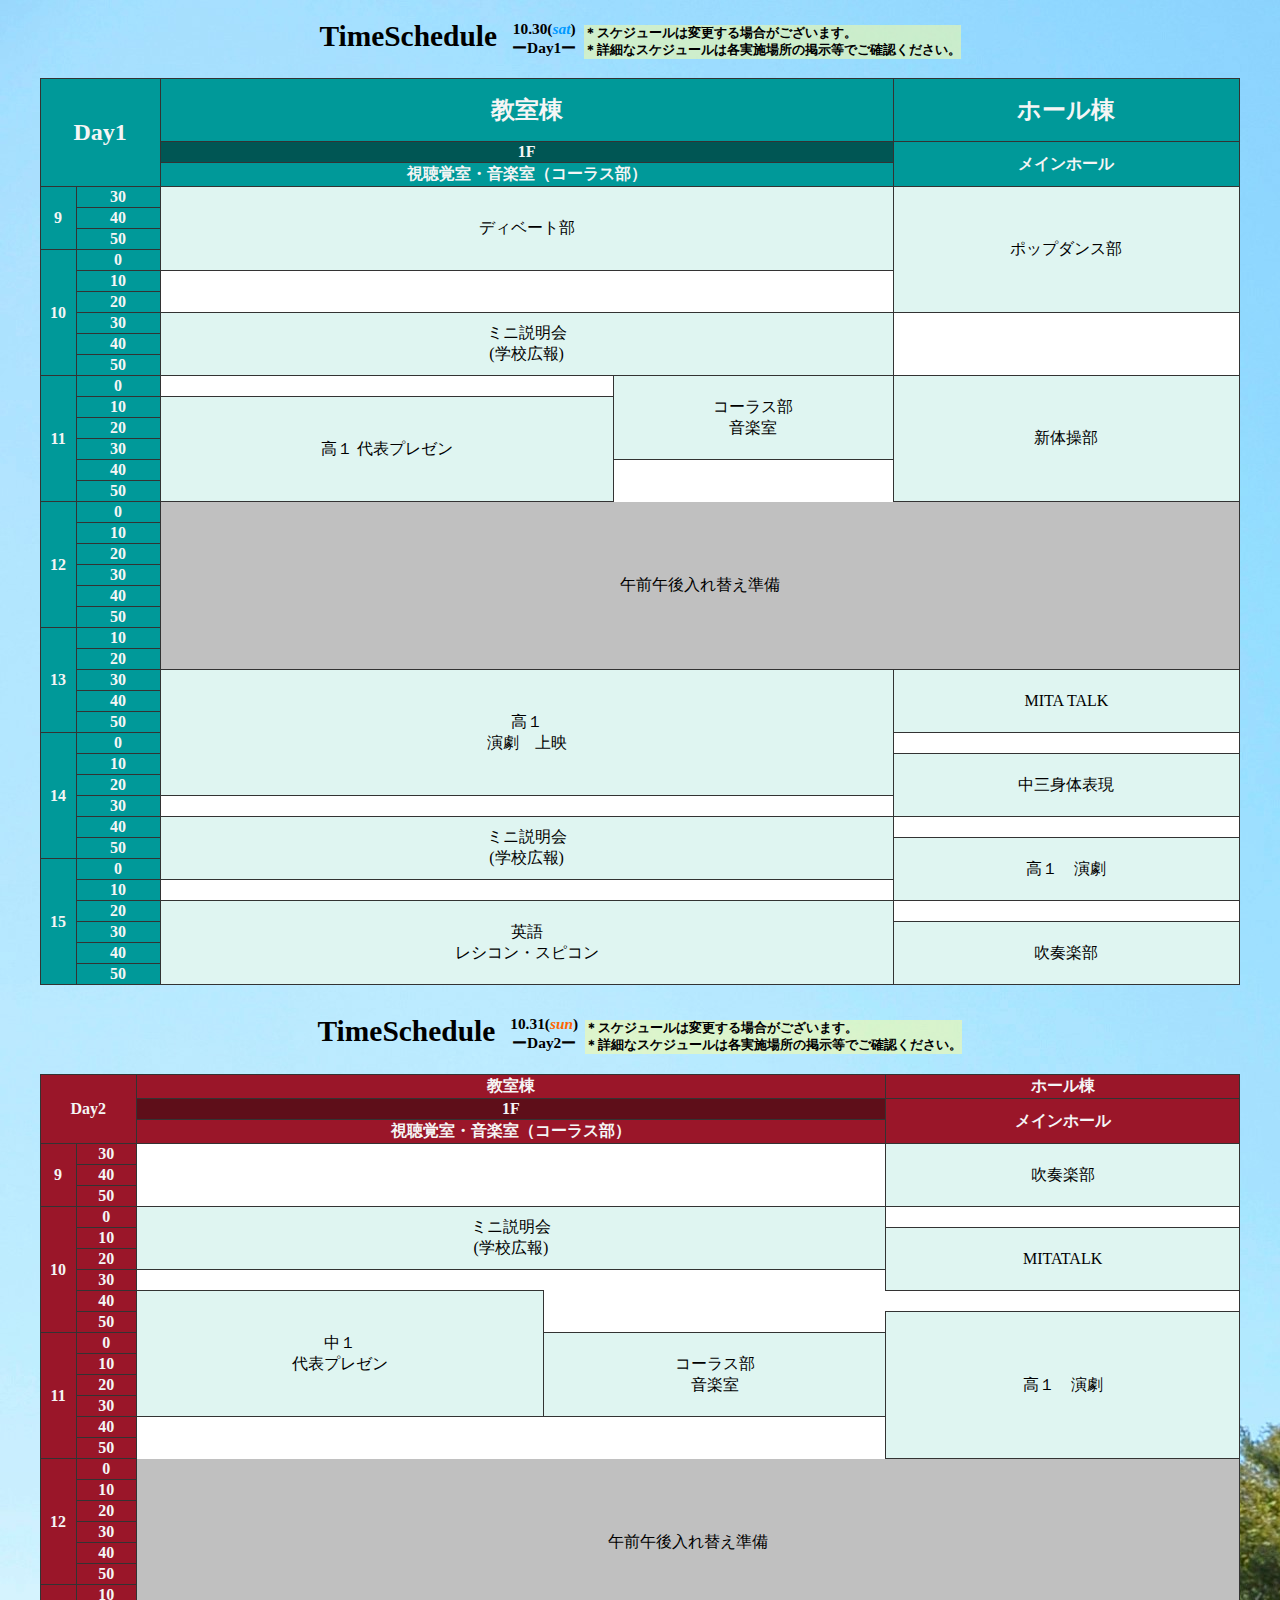
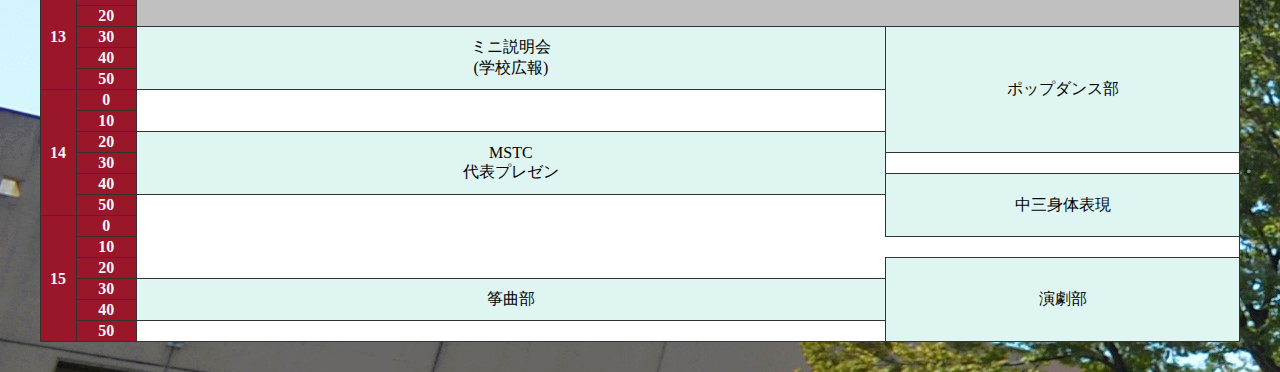
==== time_schedule.html @ 829f3b88 "fix html" ====
<!DOCTYPE html>
<html lang="ja">
<head>
    <meta charset="UTF-8">
    <link rel="shortcut icon" href="icon/mita_favicon.ico">
    <link rel="stylesheet" href="css/time_schedule.css">
    <meta name="viewport" content="width=device-width" initial-scale="1">
    <title>MIF2021_timetable</title>
</head>
<body>
    <h1>
        TimeSchedule<span>10.30(<em class="sat">sat</em>)<br>ーDay1ー</span><!-- <span class="schedule">タイムスケジュール<br>＜１日目＞</span> -->
        <label class="detail">
            <div>＊スケジュールは変更する場合がございます。</div>
            <div>＊詳細なスケジュールは各実施場所の掲示等でご確認ください。</div>
        </label>
    </h1>
    <div  class="table-cell">
    <table id="day1">
        <tr class="place">
            <th class="time" rowspan="3" colspan="2">Day1</th><th colspan="2">教室棟</th><th>ホール棟</th>
        </tr>
        <tr>
            <th class="floor" colspan="2">1F</th><th rowspan="2">メインホール</th>
        </tr>
        <tr>
		<th colspan="2">視聴覚室・音楽室（コーラス部）</th>
	</tr>
        <tr>
            <th class="hour" rowspan="3">9</th><th>30</th><td class="offer" rowspan="4" colspan="2">ディベート部</td><td class="offer" rowspan="6">ポップダンス部</td>
        </tr>
        <tr>
            <th>40</th>
        </tr>
        <tr>
            <th>50</th>
        </tr>
        <tr>
            <th rowspan="6">10</th><th>0</th>
        </tr>
        <tr>
            <th>10</th>
        </tr>
        <tr>
            <th>20</th>
        </tr>
        <tr>
            <th>30</th><td class="explanation" rowspan="3" colspan="2">ミニ説明会<br>(学校広報)</td>
        </tr>
        <tr>
            <th>40</th>
        </tr>
        <tr>
            <th>50</th>
        </tr>
        <tr>
            <th rowspan="6">11</th><th>0</th><td></td><td class="offer" rowspan="4">コーラス部<br>音楽室</td><td class="offer" rowspan="6">新体操部</td>
        </tr>
        <tr>
            <th>10</th><td class="offer" rowspan="5">高１ 代表プレゼン</td>
        </tr>
        <tr>
            <th>20</th>
        </tr>
        <tr>
            <th>30</th>
        </tr>
        <tr>
            <th>40</th>
        </tr>
        <tr>
            <th>50</th>
        </tr>
        <tr>
            <th rowspan="6">12</th><th>0</th><td class="setting" rowspan="9" colspan="3">午前午後入れ替え準備</td>
        </tr>
        <tr>
            <th>10</th>
        </tr>
        <tr>
            <th>20</th>
        </tr>
        <tr>
            <th>30</th>
        </tr>
        <tr>
            <th>40</th>
        </tr>
        <tr>
            <th>50</th>
        </tr>
        <tr>
            <th rowspan="6">13</th>
        </tr>
        <tr>
            <th>10</th>
        </tr>
        <tr>
            <th>20</th>
        </tr>
        <tr>
            <th>30</th><td class="offer" rowspan="6" colspan="2">高１<br>演劇　上映</td><td class="offer" rowspan="3">MITA TALK</td>
        </tr>
        <tr>
            <th>40</th>
        </tr>
        <tr>
            <th>50</th>
        </tr>
        <tr>
            <th rowspan="6">14</th><th>0</th>
        </tr>
        <tr>
            <th>10</th><td class="offer" rowspan="3">中三身体表現</td>
        </tr>
        <tr>
            <th>20</th>
        </tr>
        <tr>
            <th>30</th>
        </tr>
        <tr>
            <th>40</th><td class="explanation" rowspan="3" colspan="2">ミニ説明会<br>(学校広報)</td>
        </tr>
        <tr>
            <th>50</th><td class="offer" rowspan="3">高１　演劇</td>
        </tr>
        <tr>
            <th rowspan="6">15</th><th>0</th>
        </tr>
        <tr>
            <th>10</th>
        </tr>
        <tr>
            <th>20</th><td class="offer" rowspan="4" colspan="2">英語<br>レシコン・スピコン</td>
        </tr>
        <tr>
            <th>30</th><td class="offer" rowspan="3">吹奏楽部</td>
        </tr>
        <tr>
            <th>40</th>
        </tr>
        <tr>
            <th>50</th>
        </tr>
    </table>
    </div>
    <h1>
        TimeSchedule<span>10.31(<em class="sun">sun</em>)<br>ーDay2ー</span><!-- <span class="schedule">タイムスケジュール<br>＜２日目＞</span> -->
    <label class="detail">
        <div>＊スケジュールは変更する場合がございます。</div>
        <div>＊詳細なスケジュールは各実施場所の掲示等でご確認ください。</div>
    </label>
    </h1>
    <div  class="table-cell">
    <table id="day2">
        <tr>
            <th rowspan="3" colspan="2">Day2</th><th colspan="2">教室棟</th><th>ホール棟</th>
        </tr>
        <tr>
            <th class="floor" colspan="2">1F</th><th rowspan="2">メインホール</th>
        </tr>
        <tr>
            <th colspan="2">視聴覚室・音楽室（コーラス部）</th>
        </tr>
        <tr>
            <th class="hour" rowspan="3">9</th><th>30</th><td colspan="2"><td class="offer" rowspan="3">吹奏楽部</td>
        </tr>
        <tr>
            <th>40</th>
        </tr>
        <tr>
            <th>50</th>
        </tr>
        <tr>
            <th rowspan="6">10</th><th>0</th><td class="explanation" rowspan="3" colspan="2">ミニ説明会<br>(学校広報)</td>
        </tr>
        <tr>
            <th>10</th><td class="offer" rowspan="3">MITATALK</td>
        </tr>
        <tr>
            <th>20</th>
        </tr>
        <tr>
            <th>30</th>
        </tr>
        <tr>
            <th>40</th><td class="offer" rowspan="6">中１<br>代表プレゼン</td>
        </tr>
        <tr>
            <th>50</th><td></td><td class="offer" rowspan="7">高１　演劇</td>
        </tr>
        <tr>
            <th rowspan="6">11</th><th>0</th><td class="offer" rowspan="4">コーラス部<br>音楽室</td>
        </tr>
        <tr>
            <th>10</th>
        </tr>
        <tr>
            <th>20</th>
        </tr>
        <tr>
            <th>30</th>
        </tr>
        <tr>
            <th>40</th>
        </tr>
        <tr>
            <th>50</th>
        </tr>
        <tr>
            <th rowspan="6">12</th><th>0</th><td class="setting" rowspan="9" colspan="3">午前午後入れ替え準備</td>
        </tr>
        <tr>
            <th>10</th>
        </tr>
        <tr>
            <th>20</th>
        </tr>
        <tr>
            <th>30</th>
        </tr>
        <tr>
            <th>40</th>
        </tr>
        <tr>
            <th>50</th>
        </tr>
        <tr>
            <th rowspan="6">13</th>
        </tr>
        <tr>
            <th>10</th>
        </tr>
        <tr>
            <th>20</th>
        </tr>
        <tr>
            <th>30</th><td class="explanation" rowspan="3" colspan="2">ミニ説明会<br>(学校広報)</td><td class="offer" rowspan="6">ポップダンス部</td>
        </tr>
        <tr>
            <th>40</th>
        </tr>
        <tr>
            <th>50</th>
        </tr>
        <tr>
            <th rowspan="6">14</th><th>0</th>
        </tr>
        <tr>
            <th>10</th>
        </tr>
        <tr>
            <th>20</th><td class="offer" rowspan="3" colspan="2">MSTC<br>代表プレゼン</td>
        </tr>
        <tr>
            <th>30</th>
        </tr>
        <tr>
            <th>40</th><td class="offer" rowspan="3" colspan="2">中三身体表現</td>
        </tr>
        <tr>
            <th>50</th>
        </tr>
        <tr>
            <th rowspan="6">15</th><th>0</th>
        </tr>
        <tr>
            <th>10</th><td></td>
        </tr>
        <tr>
            <th>20</th><td colspan="2"></td><td class="offer" rowspan="4">演劇部</td>
        </tr>
        <tr>
            <th>30</th><td class="offer" rowspan="2" colspan="2">筝曲部</td>
        </tr>
        <tr>
            <th>40</th>
        </tr>
        <tr>
            <th>50</th>
        </tr>
    </table>
    </div>
</body>
</html>
---- css/time_schedule.css ----
body {
    background-image: url(../img/Screenshot.png);
    text-align: center;
}
h1 {
    font-size: 2.3vw;
    font-weight: 800;
}
.hour {
    width: 3%;
}
.day span {
    line-height: 1;
}
h1 label {
    font-size: 1vw;
    font-weight: 600;
    display: inline-block;
    text-align: left;
    vertical-align: bottom;
}
.setting {
    text-align: center;
}
span {
    font-size: 1.2vw;
    font-weight: 600;
    margin-left: 15px;
    display:inline-block;
    vertical-align: middle;
    text-align: center;
}
table,th {
    border: 1px inset #333;
}
table {
    border-collapse: collapse;
    min-width: 600px;
    width: 95%;
    margin-left: 2.5%;
    margin-right: 2.5%;
    margin-bottom: 30px;
    text-align: center;
    background-color: #fff;
}
#day1 th {
    background: #009999;
    color: whitesmoke;
}
#day1 .floor {
    background: #005654;
}
#day2 th {
    background: #9a1629;
    color: whitesmoke;
}
#day2 .floor {
    background: #5e0e19;
}
.offer,.explanation {
    border: 1px inset #333;
}
.offer {
    background: #dff5f1;
}
.explanation {
    background:#dff5f1;
}
.setting {
    background: silver;
}

.place {
    font-size: 1.5rem;
}
.place th {
    height: 60px;
}
.time {
    width: 10%;
}
.detail {
    background-color: rgba(255, 255, 153, 0.5);
}
.sat {
    color: #0099ff;
}
.sun {
    color: #ff6600;
}

@media screen and (max-width: 1200px) {
    h1 {
        font-size: 30px;
    }
    span  {
        font-size: 18px;
    }
    h1 label {
        font-size: 10px;
    }
}
@media screen and (max-width: 900px) {
    h1 label {
        display: block;
        width: 300px;
        margin: auto;
        margin-top: 20px;
    }
}
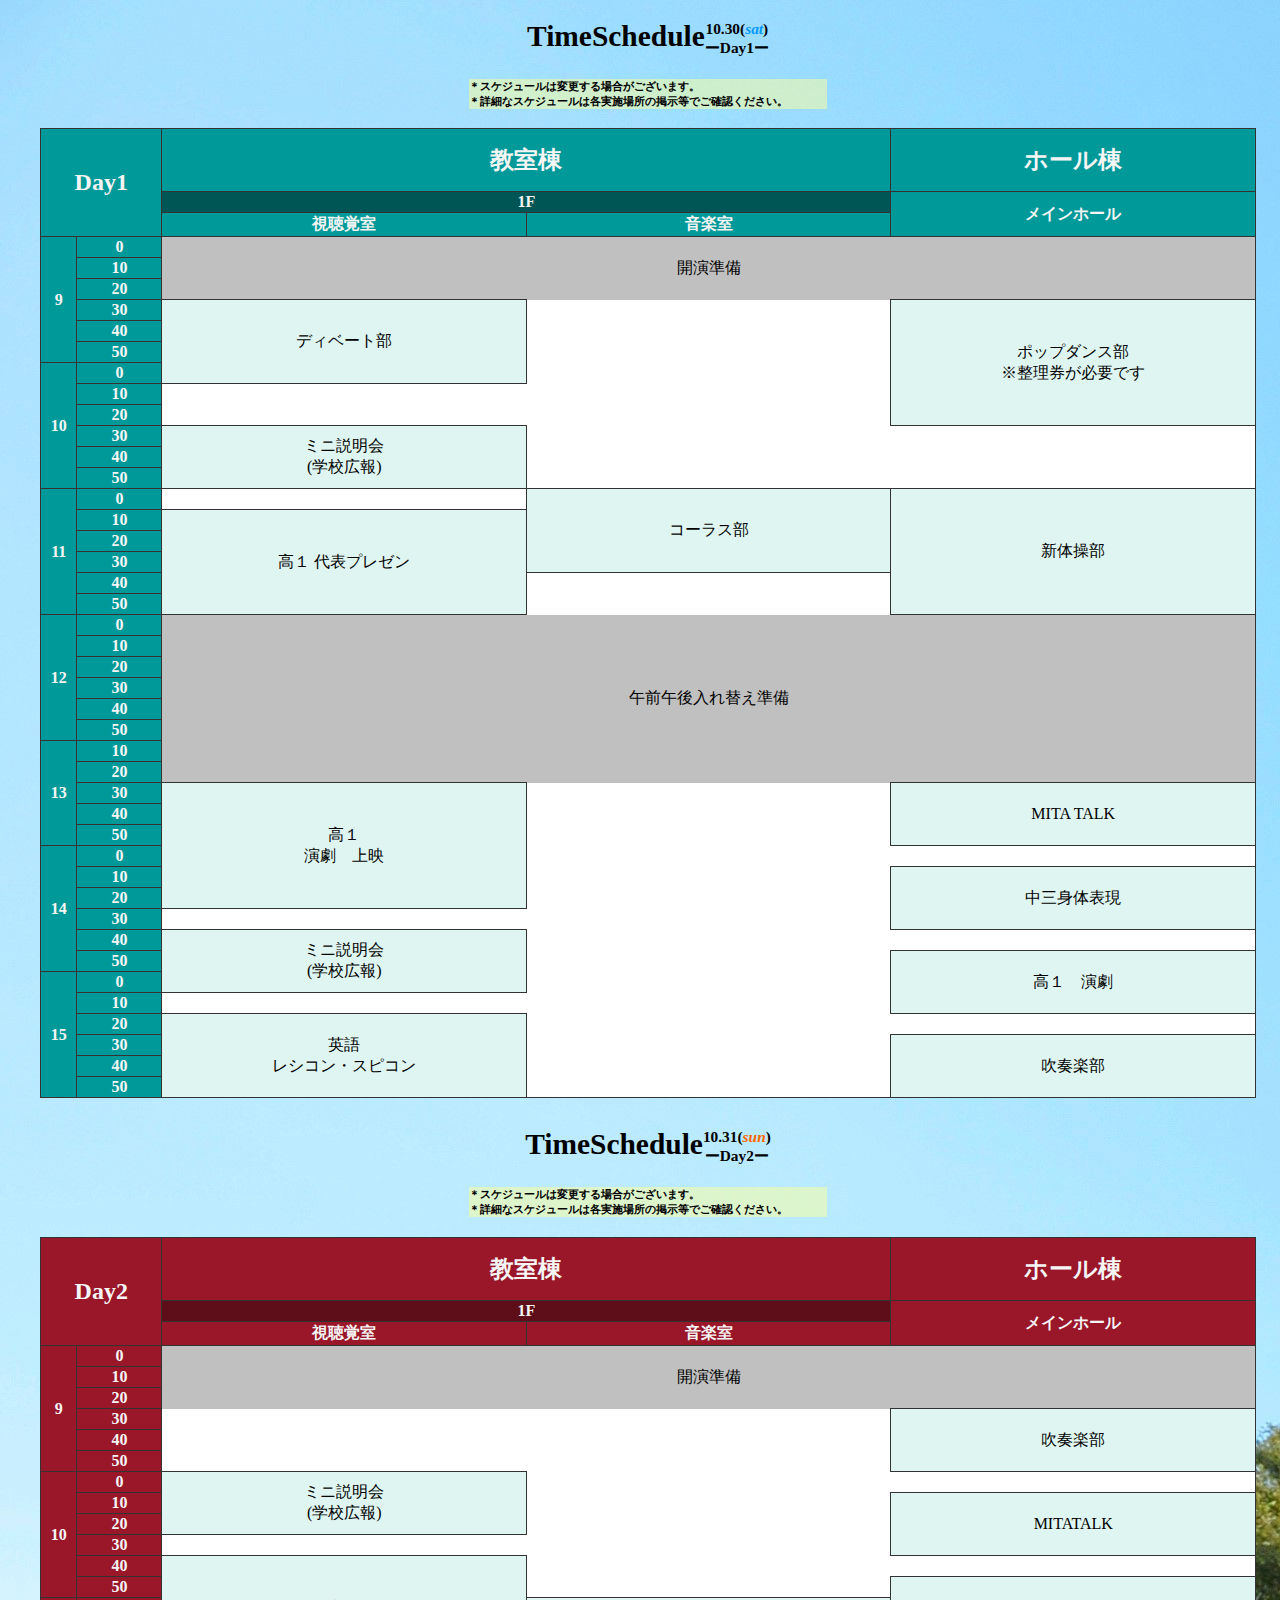
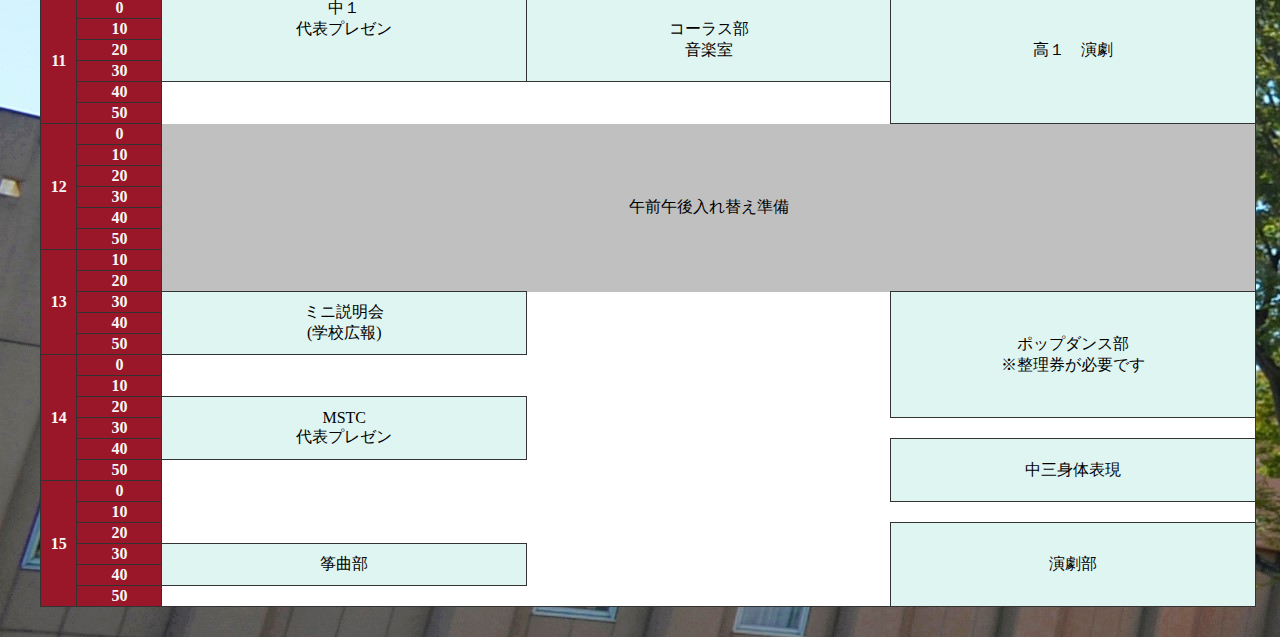
==== commit c36bc1c4: "big update" ====
--- a/time_schedule.html
+++ b/time_schedule.html
@@ -21,13 +21,22 @@
             <th class="time" rowspan="3" colspan="2">Day1</th><th colspan="2">教室棟</th><th>ホール棟</th>
         </tr>
         <tr>
-            <th class="floor" colspan="2">1F</th><th rowspan="2">メインホール</th>
-        </tr>
-        <tr>
-		<th colspan="2">視聴覚室・音楽室（コーラス部）</th>
-	</tr>
-        <tr>
-            <th class="hour" rowspan="3">9</th><th>30</th><td class="offer" rowspan="4" colspan="2">ディベート部</td><td class="offer" rowspan="6">ポップダンス部</td>
+            <th class="floor" colspan="2">1F</th><th class="main" rowspan="2">メインホール</th>
+        </tr>
+        <tr>
+	    	<th class="audiovisual">視聴覚室</th><th class="music">音楽室</th>
+	    </tr>
+        <tr>
+            <th class="hour" rowspan="6">9</th><th>0</th><td class="setting" rowspan="3" colspan="3">開演準備</td>
+        </tr>
+        <tr>
+            <th>10</th>
+        </tr>
+        <tr>
+            <th>20</th>
+        </tr>
+        <tr>
+            <th>30</th><td class="offer" rowspan="4">ディベート部</td><td class="none"></td><td class="offer" rowspan="6">ポップダンス部<br>※整理券が必要です</td>
         </tr>
         <tr>
             <th>40</th>
@@ -45,16 +54,16 @@
             <th>20</th>
         </tr>
         <tr>
-            <th>30</th><td class="explanation" rowspan="3" colspan="2">ミニ説明会<br>(学校広報)</td>
-        </tr>
-        <tr>
-            <th>40</th>
-        </tr>
-        <tr>
-            <th>50</th>
-        </tr>
-        <tr>
-            <th rowspan="6">11</th><th>0</th><td></td><td class="offer" rowspan="4">コーラス部<br>音楽室</td><td class="offer" rowspan="6">新体操部</td>
+            <th>30</th><td class="explanation" rowspan="3">ミニ説明会<br>(学校広報)</td>
+        </tr>
+        <tr>
+            <th>40</th>
+        </tr>
+        <tr>
+            <th>50</th>
+        </tr>
+        <tr>
+            <th rowspan="6">11</th><th>0</th><td></td><td class="offer" rowspan="4">コーラス部</td><td class="offer" rowspan="6">新体操部</td>
         </tr>
         <tr>
             <th>10</th><td class="offer" rowspan="5">高１ 代表プレゼン</td>
@@ -99,7 +108,7 @@
             <th>20</th>
         </tr>
         <tr>
-            <th>30</th><td class="offer" rowspan="6" colspan="2">高１<br>演劇　上映</td><td class="offer" rowspan="3">MITA TALK</td>
+            <th>30</th><td class="offer" rowspan="6">高１<br>演劇　上映</td><td class="none"></td><td class="offer" rowspan="3">MITA TALK</td>
         </tr>
         <tr>
             <th>40</th>
@@ -111,19 +120,19 @@
             <th rowspan="6">14</th><th>0</th>
         </tr>
         <tr>
-            <th>10</th><td class="offer" rowspan="3">中三身体表現</td>
-        </tr>
-        <tr>
-            <th>20</th>
-        </tr>
-        <tr>
-            <th>30</th>
-        </tr>
-        <tr>
-            <th>40</th><td class="explanation" rowspan="3" colspan="2">ミニ説明会<br>(学校広報)</td>
-        </tr>
-        <tr>
-            <th>50</th><td class="offer" rowspan="3">高１　演劇</td>
+            <th>10</th><td class="none"></td><td class="offer" rowspan="3">中三身体表現</td>
+        </tr>
+        <tr>
+            <th>20</th>
+        </tr>
+        <tr>
+            <th>30</th>
+        </tr>
+        <tr>
+            <th>40</th><td class="explanation" rowspan="3">ミニ説明会<br>(学校広報)</td>
+        </tr>
+        <tr>
+            <th>50</th><td class="none"></td><td class="offer" rowspan="3">高１　演劇</td>
         </tr>
         <tr>
             <th rowspan="6">15</th><th>0</th>
@@ -132,10 +141,10 @@
             <th>10</th>
         </tr>
         <tr>
-            <th>20</th><td class="offer" rowspan="4" colspan="2">英語<br>レシコン・スピコン</td>
-        </tr>
-        <tr>
-            <th>30</th><td class="offer" rowspan="3">吹奏楽部</td>
+            <th>20</th><td class="offer" rowspan="4">英語<br>レシコン・スピコン</td>
+        </tr>
+        <tr>
+            <th>30</th><td class="none"></td><td class="offer" rowspan="3">吹奏楽部</td>
         </tr>
         <tr>
             <th>40</th>
@@ -154,29 +163,38 @@
     </h1>
     <div  class="table-cell">
     <table id="day2">
-        <tr>
-            <th rowspan="3" colspan="2">Day2</th><th colspan="2">教室棟</th><th>ホール棟</th>
-        </tr>
-        <tr>
-            <th class="floor" colspan="2">1F</th><th rowspan="2">メインホール</th>
-        </tr>
-        <tr>
-            <th colspan="2">視聴覚室・音楽室（コーラス部）</th>
-        </tr>
-        <tr>
-            <th class="hour" rowspan="3">9</th><th>30</th><td colspan="2"><td class="offer" rowspan="3">吹奏楽部</td>
-        </tr>
-        <tr>
-            <th>40</th>
-        </tr>
-        <tr>
-            <th>50</th>
-        </tr>
-        <tr>
-            <th rowspan="6">10</th><th>0</th><td class="explanation" rowspan="3" colspan="2">ミニ説明会<br>(学校広報)</td>
-        </tr>
-        <tr>
-            <th>10</th><td class="offer" rowspan="3">MITATALK</td>
+        <tr class="place">
+            <th class="time" rowspan="3" colspan="2">Day2</th><th colspan="2">教室棟</th><th>ホール棟</th>
+        </tr>
+        <tr>
+            <th class="floor" colspan="2">1F</th><th class="main" rowspan="2">メインホール</th>
+        </tr>
+        <tr>
+	    	<th class="audiovisual">視聴覚室</th><th class="music">音楽室</th>
+	    </tr>
+        <tr>
+            <th class="hour" rowspan="6">9</th><th>0</th><td class="setting" rowspan="3" colspan="3">開演準備</td>
+        </tr>
+        <tr>
+            <th>10</th>
+        </tr>
+        <tr>
+            <th>20</th>
+        </tr>
+        <tr>
+            <th>30</th><td colspan="2"><td class="offer" rowspan="3">吹奏楽部</td>
+        </tr>
+        <tr>
+            <th>40</th>
+        </tr>
+        <tr>
+            <th>50</th>
+        </tr>
+        <tr>
+            <th rowspan="6">10</th><th>0</th><td class="explanation" rowspan="3">ミニ説明会<br>(学校広報)</td>
+        </tr>
+        <tr>
+            <th>10</th><td class="none"></td><td class="offer" rowspan="3">MITATALK</td>
         </tr>
         <tr>
             <th>20</th>
@@ -236,7 +254,7 @@
             <th>20</th>
         </tr>
         <tr>
-            <th>30</th><td class="explanation" rowspan="3" colspan="2">ミニ説明会<br>(学校広報)</td><td class="offer" rowspan="6">ポップダンス部</td>
+            <th>30</th><td class="explanation" rowspan="3">ミニ説明会<br>(学校広報)</td><td class="none"></td><td class="offer" rowspan="6">ポップダンス部<br>※整理券が必要です</td>
         </tr>
         <tr>
             <th>40</th>
@@ -251,13 +269,13 @@
             <th>10</th>
         </tr>
         <tr>
-            <th>20</th><td class="offer" rowspan="3" colspan="2">MSTC<br>代表プレゼン</td>
-        </tr>
-        <tr>
-            <th>30</th>
-        </tr>
-        <tr>
-            <th>40</th><td class="offer" rowspan="3" colspan="2">中三身体表現</td>
+            <th>20</th><td class="offer" rowspan="3">MSTC<br>代表プレゼン</td>
+        </tr>
+        <tr>
+            <th>30</th>
+        </tr>
+        <tr>
+            <th>40</th><td class="none"></td><td class="offer" rowspan="3" colspan="2">中三身体表現</td>
         </tr>
         <tr>
             <th>50</th>
@@ -269,10 +287,10 @@
             <th>10</th><td></td>
         </tr>
         <tr>
-            <th>20</th><td colspan="2"></td><td class="offer" rowspan="4">演劇部</td>
-        </tr>
-        <tr>
-            <th>30</th><td class="offer" rowspan="2" colspan="2">筝曲部</td>
+            <th>20</th><td class="none" colspan="2"></td><td class="offer" rowspan="4">演劇部</td>
+        </tr>
+        <tr>
+            <th>30</th><td class="offer" rowspan="2">筝曲部</td>
         </tr>
         <tr>
             <th>40</th>
--- a/css/time_schedule.css
+++ b/css/time_schedule.css
@@ -1,4 +1,5 @@
 body {
+    width: 100%;
     background-image: url(../img/Screenshot.png);
     text-align: center;
 }
@@ -13,11 +14,13 @@
     line-height: 1;
 }
 h1 label {
-    font-size: 1vw;
+    display: block;
+    width: 28%;
+    font-size: 0.7rem;
+    margin: auto;
+    margin-top: 20px;
     font-weight: 600;
-    display: inline-block;
     text-align: left;
-    vertical-align: bottom;
 }
 .setting {
     text-align: center;
@@ -25,7 +28,6 @@
 span {
     font-size: 1.2vw;
     font-weight: 600;
-    margin-left: 15px;
     display:inline-block;
     vertical-align: middle;
     text-align: center;
@@ -33,15 +35,18 @@
 table,th {
     border: 1px inset #333;
 }
-table {
+#day1,#day2 {
     border-collapse: collapse;
     min-width: 600px;
     width: 95%;
-    margin-left: 2.5%;
-    margin-right: 2.5%;
+    margin-left: auto;
+    margin-right: auto;
     margin-bottom: 30px;
     text-align: center;
     background-color: #fff;
+}
+.audiovisual,.music,.main {
+    width: 30%;
 }
 #day1 th {
     background: #009999;
@@ -88,7 +93,10 @@
 .sun {
     color: #ff6600;
 }
-
+.none {
+    background-color: #fff !important;
+    border: none;
+}
 @media screen and (max-width: 1200px) {
     h1 {
         font-size: 30px;
@@ -100,11 +108,16 @@
         font-size: 10px;
     }
 }
-@media screen and (max-width: 900px) {
+@media screen and (max-width: 1045px) {
     h1 label {
-        display: block;
-        width: 300px;
-        margin: auto;
-        margin-top: 20px;
+        width: 40%;
     }
 }
+@media screen and (max-width: 725px) {
+    body {
+        width: 120%;
+    }
+    h1 label {
+        width: 60%;
+    }
+}
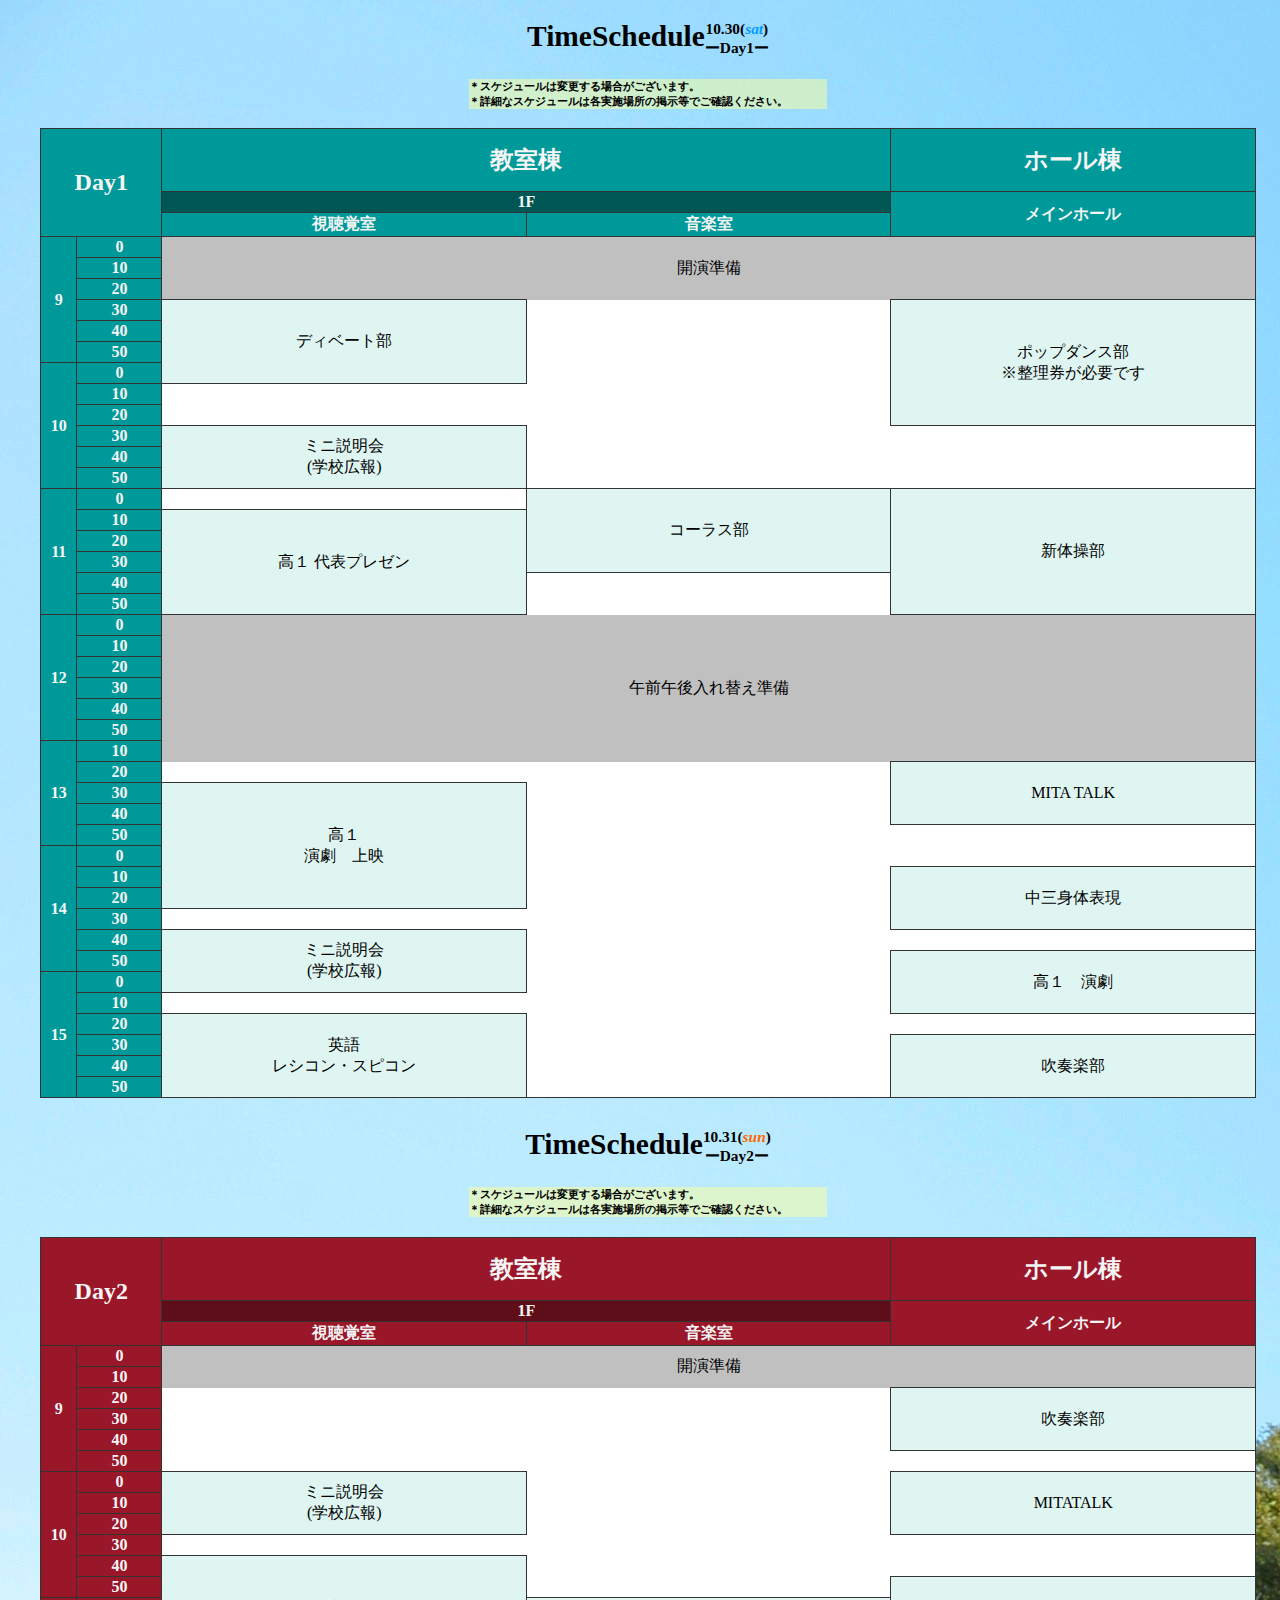
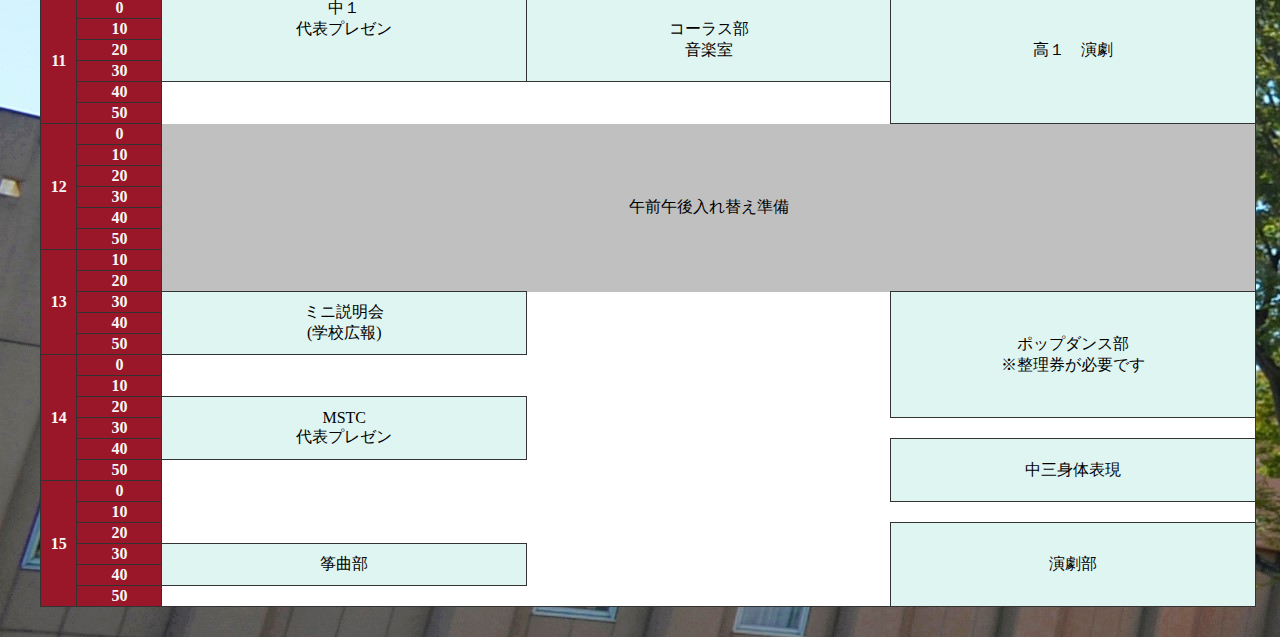
==== commit bfb12133: "time move." ====
--- a/time_schedule.html
+++ b/time_schedule.html
@@ -2,7 +2,7 @@
 <html lang="ja">
 <head>
     <meta charset="UTF-8">
-    <link rel="shortcut icon" href="icon/mita_favicon.ico">
+    <link rel="icon" href="https://2021.mita-is-fest.com/icon/mita_favicon.ico">
     <link rel="stylesheet" href="css/time_schedule.css">
     <meta name="viewport" content="width=device-width" initial-scale="1">
     <title>MIF2021_timetable</title>
@@ -81,7 +81,7 @@
             <th>50</th>
         </tr>
         <tr>
-            <th rowspan="6">12</th><th>0</th><td class="setting" rowspan="9" colspan="3">午前午後入れ替え準備</td>
+            <th rowspan="6">12</th><th>0</th><td class="setting" rowspan="8" colspan="3">午前午後入れ替え準備</td>
         </tr>
         <tr>
             <th>10</th>
@@ -105,10 +105,10 @@
             <th>10</th>
         </tr>
         <tr>
-            <th>20</th>
-        </tr>
-        <tr>
-            <th>30</th><td class="offer" rowspan="6">高１<br>演劇　上映</td><td class="none"></td><td class="offer" rowspan="3">MITA TALK</td>
+            <th>20</th><td class="none" colspan="2"></td><td class="offer" rowspan="3">MITA TALK</td>
+        </tr>
+        <tr>
+            <th>30</th><td class="offer" rowspan="6">高１<br>演劇　上映</td><td class="none"></td>
         </tr>
         <tr>
             <th>40</th>
@@ -173,28 +173,28 @@
 	    	<th class="audiovisual">視聴覚室</th><th class="music">音楽室</th>
 	    </tr>
         <tr>
-            <th class="hour" rowspan="6">9</th><th>0</th><td class="setting" rowspan="3" colspan="3">開演準備</td>
-        </tr>
-        <tr>
-            <th>10</th>
-        </tr>
-        <tr>
-            <th>20</th>
-        </tr>
-        <tr>
-            <th>30</th><td colspan="2"><td class="offer" rowspan="3">吹奏楽部</td>
-        </tr>
-        <tr>
-            <th>40</th>
-        </tr>
-        <tr>
-            <th>50</th>
-        </tr>
-        <tr>
-            <th rowspan="6">10</th><th>0</th><td class="explanation" rowspan="3">ミニ説明会<br>(学校広報)</td>
-        </tr>
-        <tr>
-            <th>10</th><td class="none"></td><td class="offer" rowspan="3">MITATALK</td>
+            <th class="hour" rowspan="6">9</th><th>0</th><td class="setting" rowspan="2" colspan="3">開演準備</td>
+        </tr>
+        <tr>
+            <th>10</th>
+        </tr>
+        <tr>
+            <th>20</th><td colspan="2"><td class="offer" rowspan="3">吹奏楽部</td>
+        </tr>
+        <tr>
+            <th>30</th>
+        </tr>
+        <tr>
+            <th>40</th>
+        </tr>
+        <tr>
+            <th>50</th><td colspan="3"></td>
+        </tr>
+        <tr>
+            <th rowspan="6">10</th><th>0</th><td class="explanation" rowspan="3">ミニ説明会<br>(学校広報)</td><td class="none"></td><td class="offer" rowspan="3">MITATALK</td>
+        </tr>
+        <tr>
+            <th>10</th>
         </tr>
         <tr>
             <th>20</th>
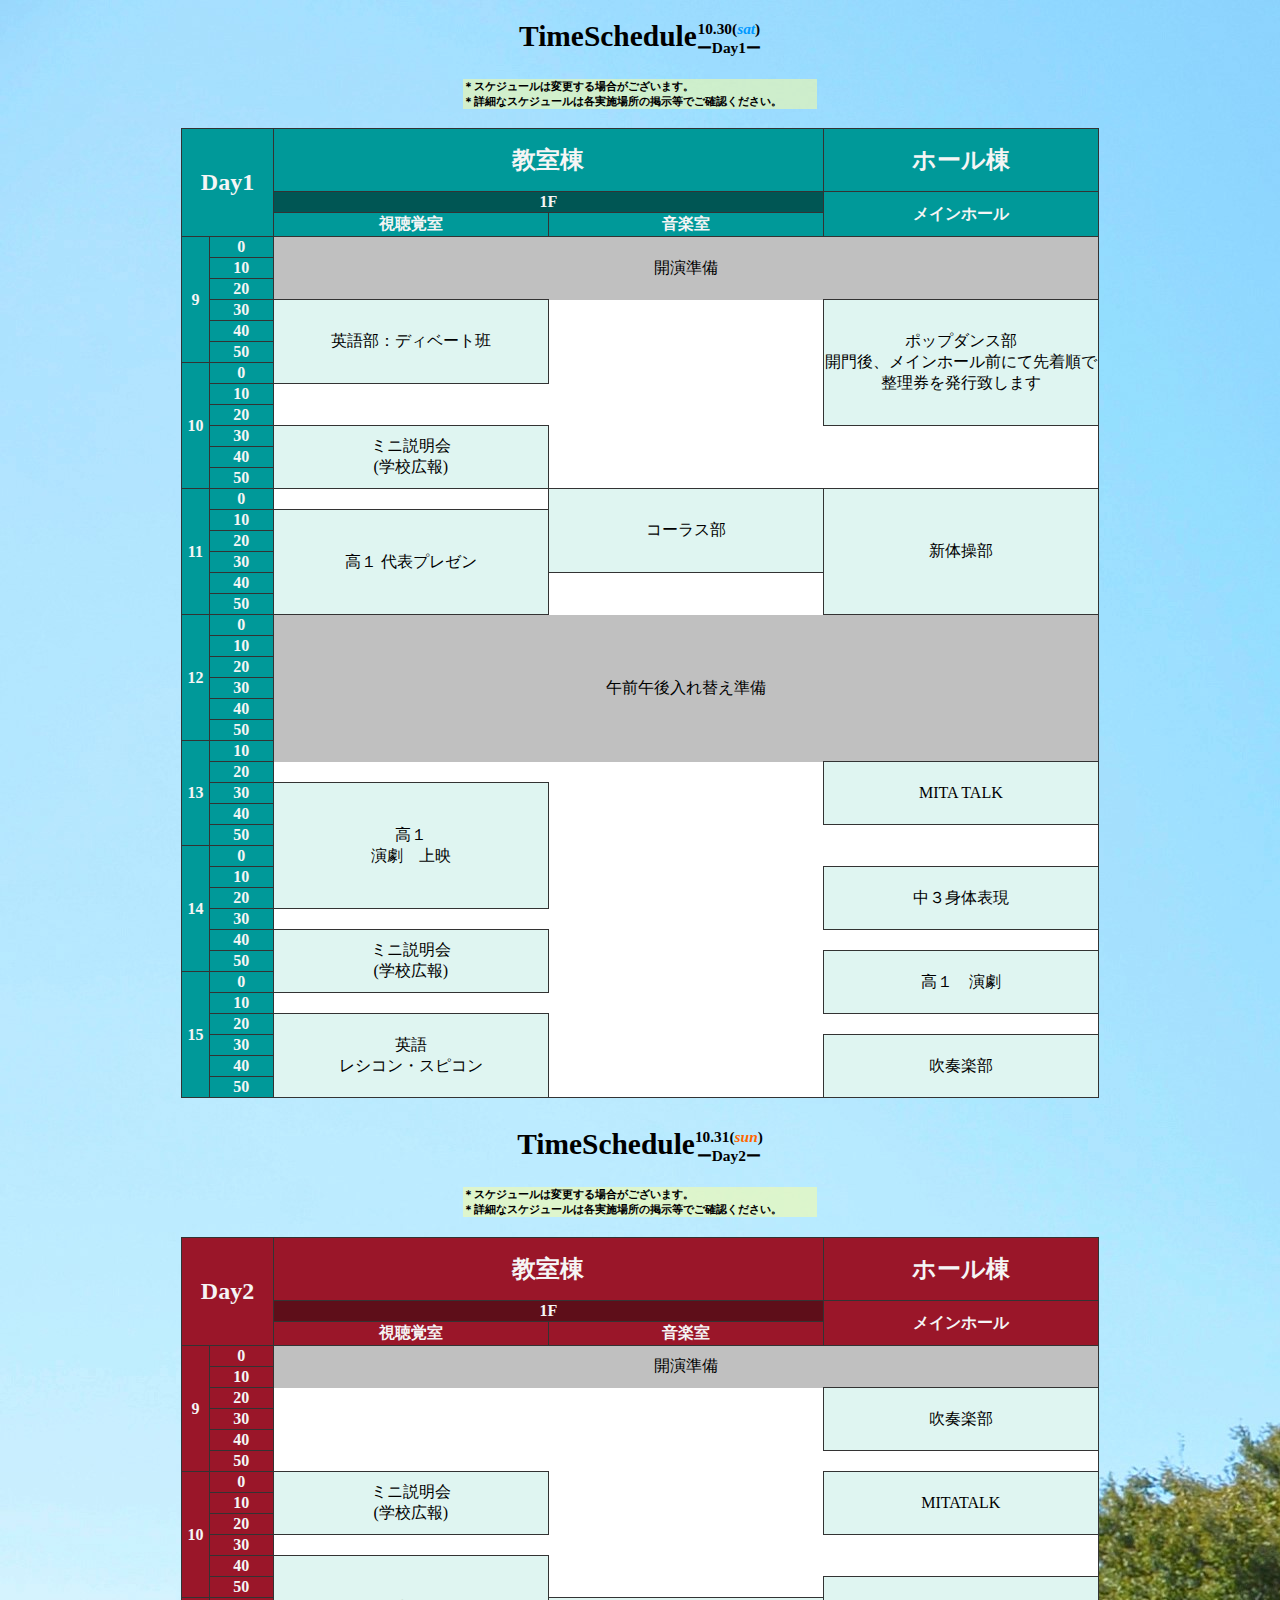
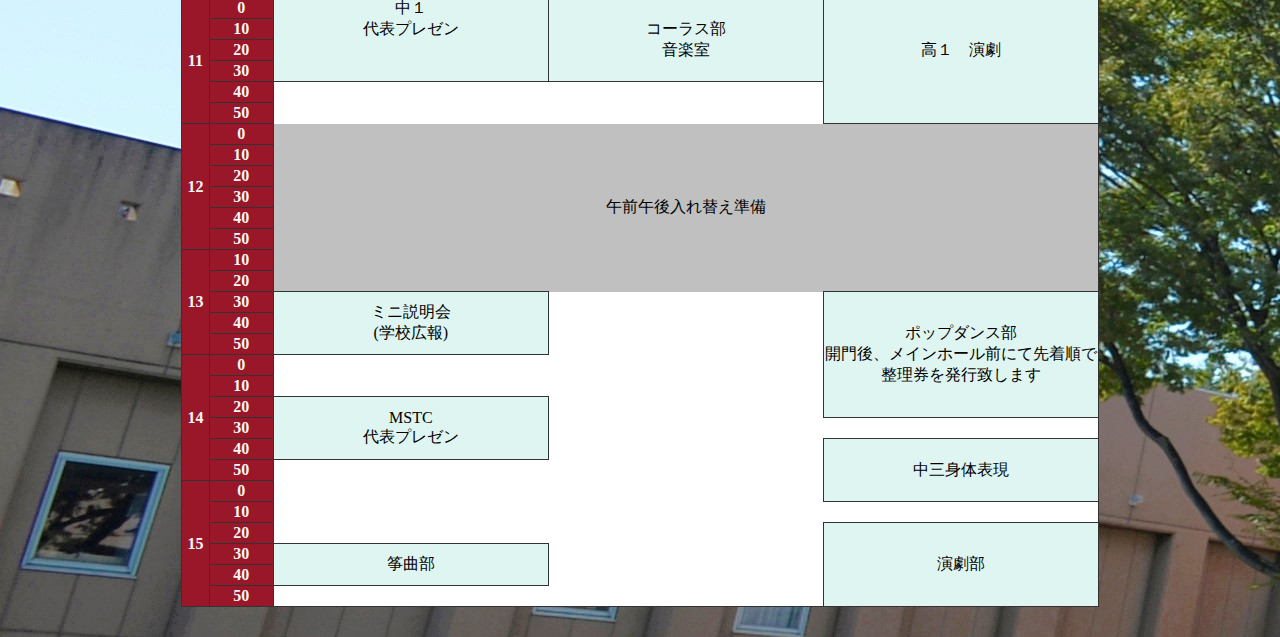
==== commit c9f6c723: "coment change" ====
--- a/time_schedule.html
+++ b/time_schedule.html
@@ -36,19 +36,19 @@
             <th>20</th>
         </tr>
         <tr>
-            <th>30</th><td class="offer" rowspan="4">ディベート部</td><td class="none"></td><td class="offer" rowspan="6">ポップダンス部<br>※整理券が必要です</td>
-        </tr>
-        <tr>
-            <th>40</th>
-        </tr>
-        <tr>
-            <th>50</th>
-        </tr>
-        <tr>
-            <th rowspan="6">10</th><th>0</th>
-        </tr>
-        <tr>
-            <th>10</th>
+            <th>30</th><td class="offer" rowspan="4">英語部：ディベート班</td><td></td><td class="offer" rowspan="6">ポップダンス部<br>開門後、メインホール前にて先着順で<br>整理券を発行致します</td>
+        </tr>
+        <tr>
+            <th>40</th><td></td>
+        </tr>
+        <tr>
+            <th>50</th><td></td>
+        </tr>
+        <tr>
+            <th rowspan="6">10</th><th>0</th><td></td>
+        </tr>
+        <tr>
+            <th>10</th><td></td><td></td>
         </tr>
         <tr>
             <th>20</th>
@@ -120,7 +120,7 @@
             <th rowspan="6">14</th><th>0</th>
         </tr>
         <tr>
-            <th>10</th><td class="none"></td><td class="offer" rowspan="3">中三身体表現</td>
+            <th>10</th><td class="none"></td><td class="offer" rowspan="3">中３身体表現</td>
         </tr>
         <tr>
             <th>20</th>
@@ -254,7 +254,7 @@
             <th>20</th>
         </tr>
         <tr>
-            <th>30</th><td class="explanation" rowspan="3">ミニ説明会<br>(学校広報)</td><td class="none"></td><td class="offer" rowspan="6">ポップダンス部<br>※整理券が必要です</td>
+            <th>30</th><td class="explanation" rowspan="3">ミニ説明会<br>(学校広報)</td><td class="none"></td><td class="offer" rowspan="6">ポップダンス部<br>開門後、メインホール前にて先着順で<br>整理券を発行致します</td>
         </tr>
         <tr>
             <th>40</th>
--- a/css/time_schedule.css
+++ b/css/time_schedule.css
@@ -1,5 +1,4 @@
 body {
-    width: 100%;
     background-image: url(../img/Screenshot.png);
     text-align: center;
 }
@@ -37,12 +36,9 @@
 }
 #day1,#day2 {
     border-collapse: collapse;
-    min-width: 600px;
-    width: 95%;
     margin-left: auto;
     margin-right: auto;
     margin-bottom: 30px;
-    text-align: center;
     background-color: #fff;
 }
 .audiovisual,.music,.main {
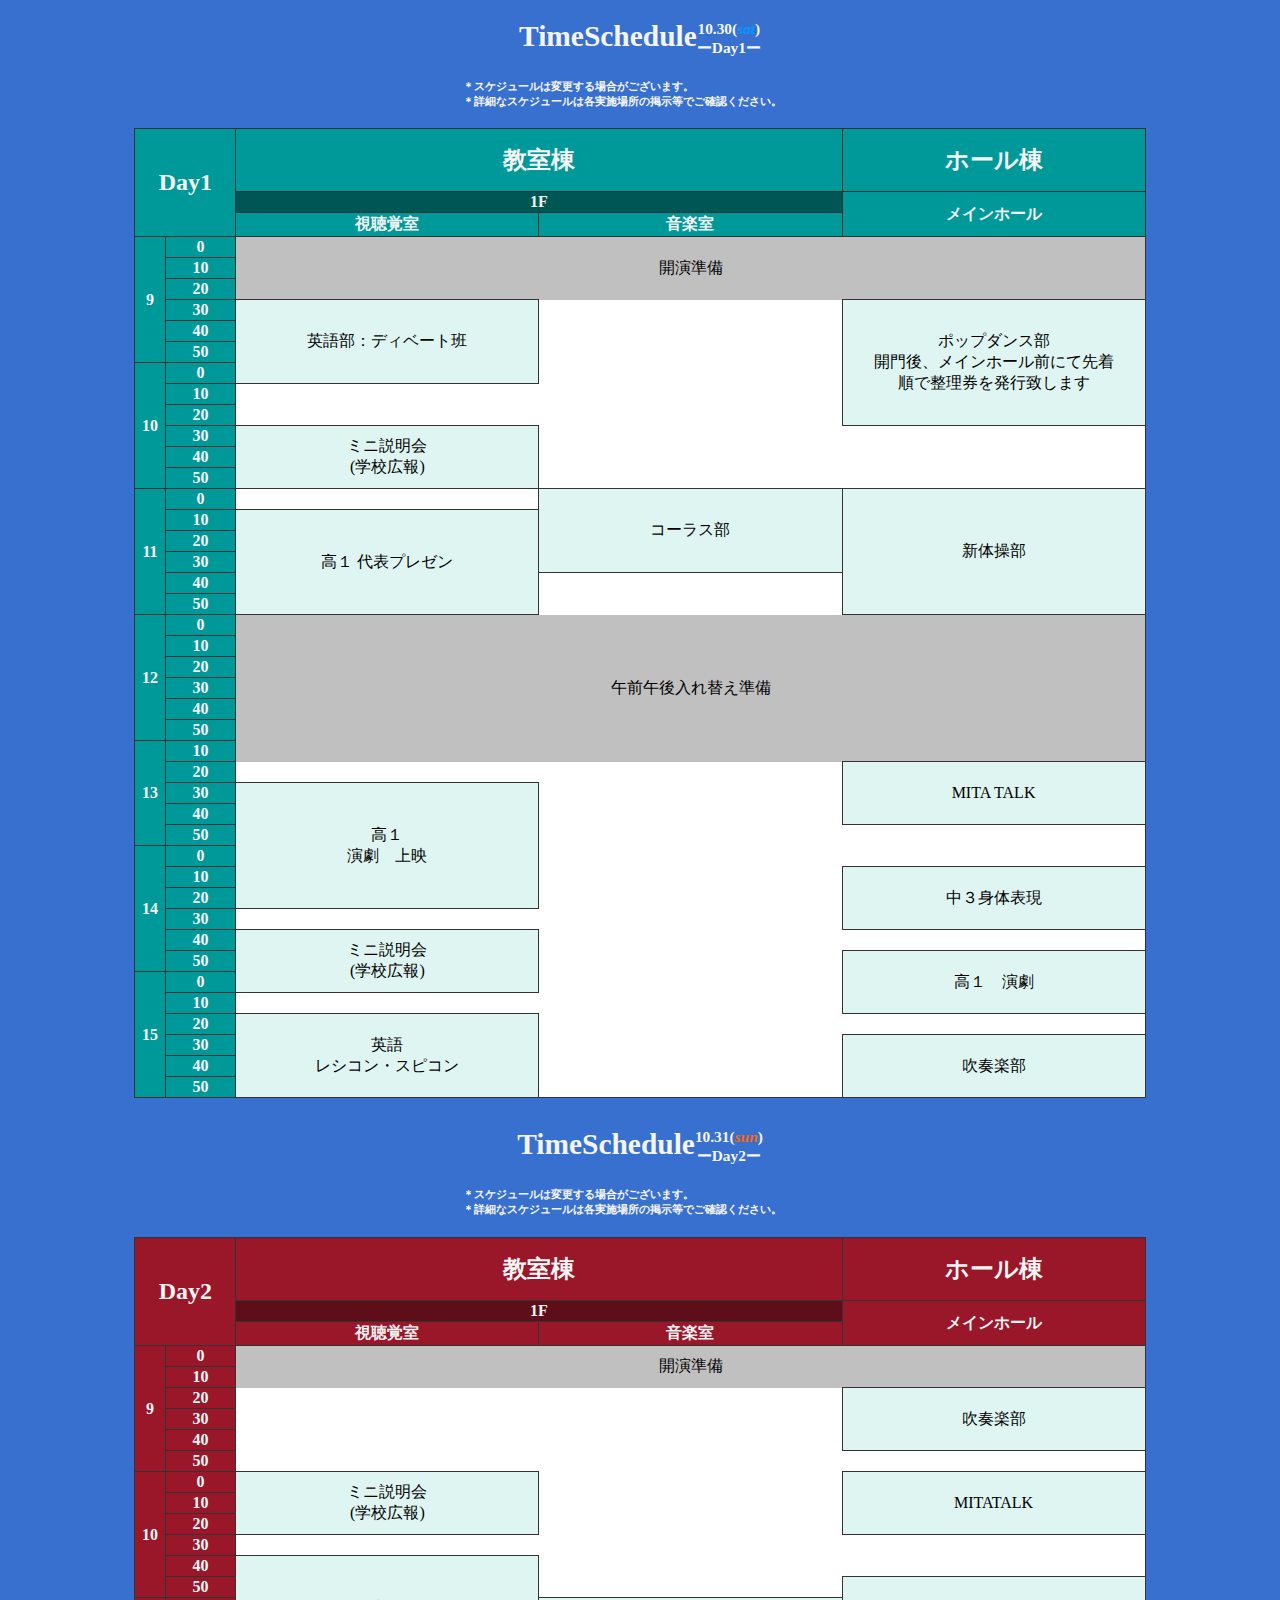
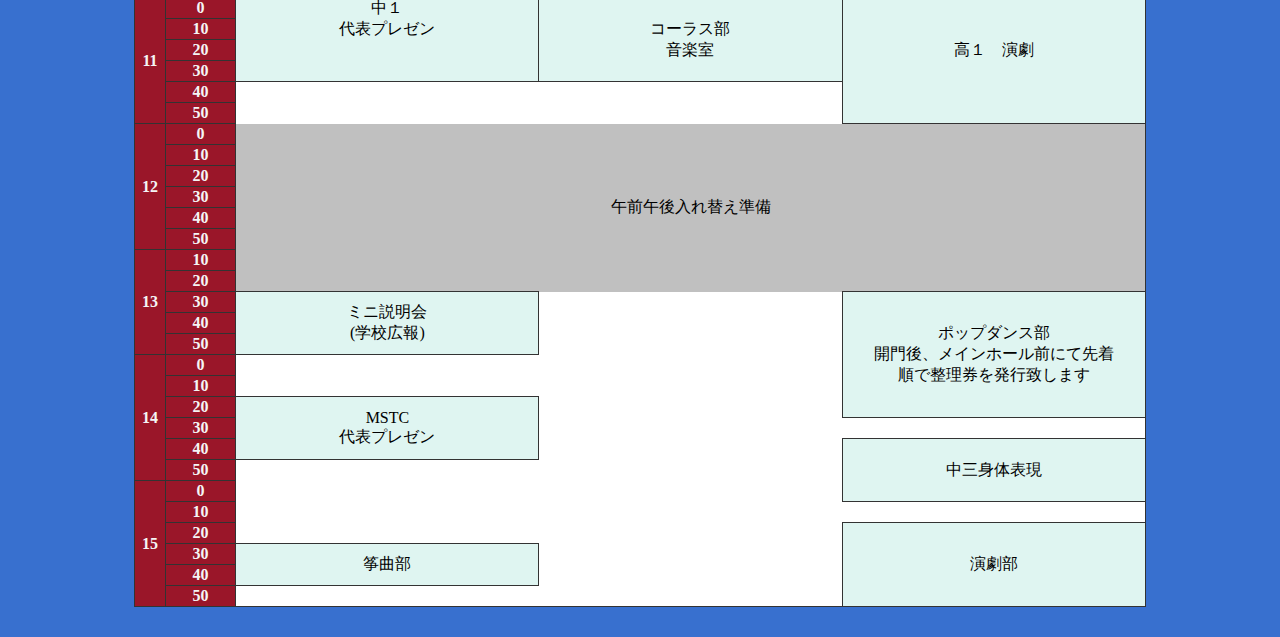
==== commit 7685d511: "background-color." ====
--- a/time_schedule.html
+++ b/time_schedule.html
@@ -36,7 +36,7 @@
             <th>20</th>
         </tr>
         <tr>
-            <th>30</th><td class="offer" rowspan="4">英語部：ディベート班</td><td></td><td class="offer" rowspan="6">ポップダンス部<br>開門後、メインホール前にて先着順で<br>整理券を発行致します</td>
+            <th>30</th><td class="offer" rowspan="4">英語部：ディベート班</td><td></td><td class="offer" rowspan="6">ポップダンス部<br>開門後、メインホール前にて先着順で整理券を発行致します</td>
         </tr>
         <tr>
             <th>40</th><td></td>
@@ -254,7 +254,7 @@
             <th>20</th>
         </tr>
         <tr>
-            <th>30</th><td class="explanation" rowspan="3">ミニ説明会<br>(学校広報)</td><td class="none"></td><td class="offer" rowspan="6">ポップダンス部<br>開門後、メインホール前にて先着順で<br>整理券を発行致します</td>
+            <th>30</th><td class="explanation" rowspan="3">ミニ説明会<br>(学校広報)</td><td class="none"></td><td class="offer" rowspan="6">ポップダンス部<br>開門後、メインホール前にて先着順で整理券を発行致します</td>
         </tr>
         <tr>
             <th>40</th>
@@ -301,4 +301,4 @@
     </table>
     </div>
 </body>
-</html>
+</html>--- a/css/time_schedule.css
+++ b/css/time_schedule.css
@@ -1,5 +1,5 @@
 body {
-    background-image: url(../img/Screenshot.png);
+    background-color: #3870cf;
     text-align: center;
 }
 h1 {
@@ -11,6 +11,9 @@
 }
 .day span {
     line-height: 1;
+}
+h1 {
+    color:#f5f5f5;
 }
 h1 label {
     display: block;
@@ -33,6 +36,9 @@
 }
 table,th {
     border: 1px inset #333;
+}
+table {
+    width: 80%;
 }
 #day1,#day2 {
     border-collapse: collapse;
@@ -58,6 +64,10 @@
 #day2 .floor {
     background: #5e0e19;
 }
+td {
+    padding-left: 30px;
+    padding-right: 30px;
+}
 .offer,.explanation {
     border: 1px inset #333;
 }
@@ -80,9 +90,6 @@
 .time {
     width: 10%;
 }
-.detail {
-    background-color: rgba(255, 255, 153, 0.5);
-}
 .sat {
     color: #0099ff;
 }
@@ -103,6 +110,14 @@
     h1 label {
         font-size: 10px;
     }
+    table {
+        width: 90%;
+    }
+    td {
+        padding-left: 10px;
+        padding-right: 10px;
+    }
+
 }
 @media screen and (max-width: 1045px) {
     h1 label {
@@ -116,4 +131,4 @@
     h1 label {
         width: 60%;
     }
-}
+}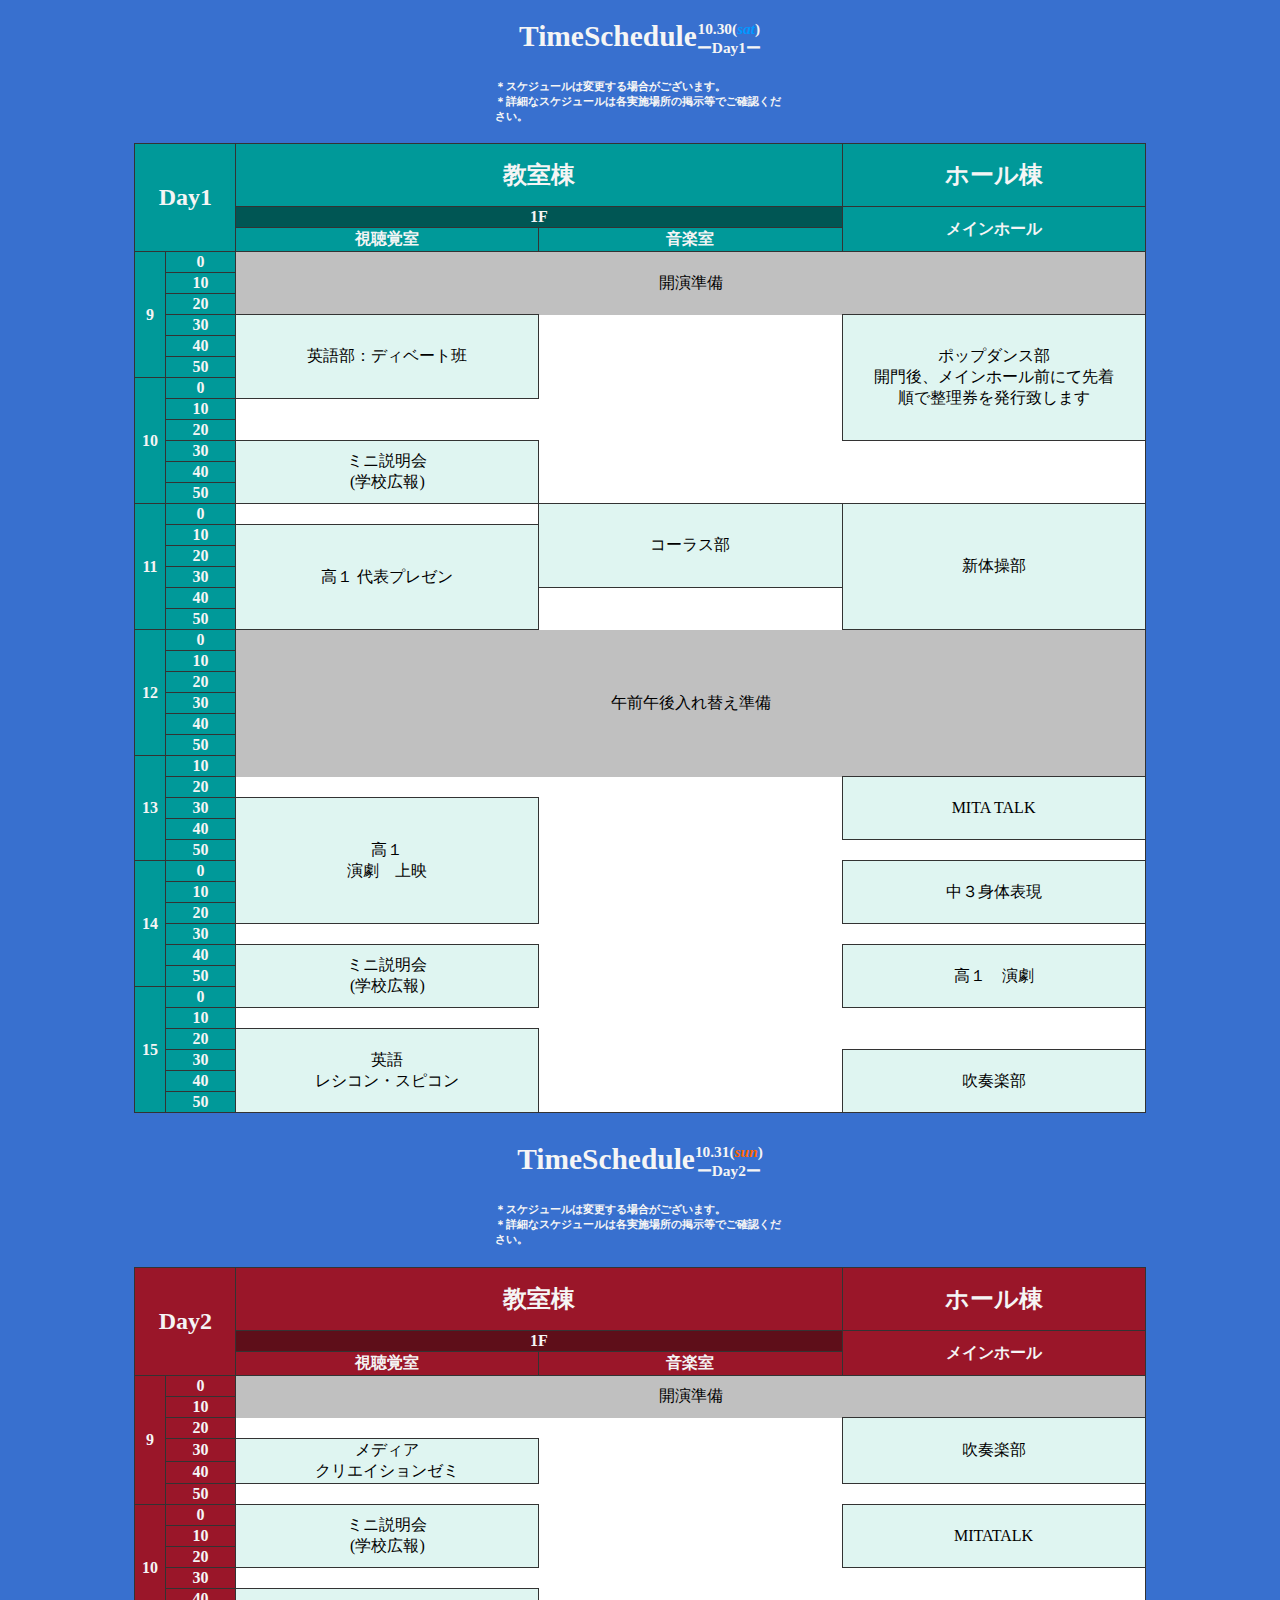
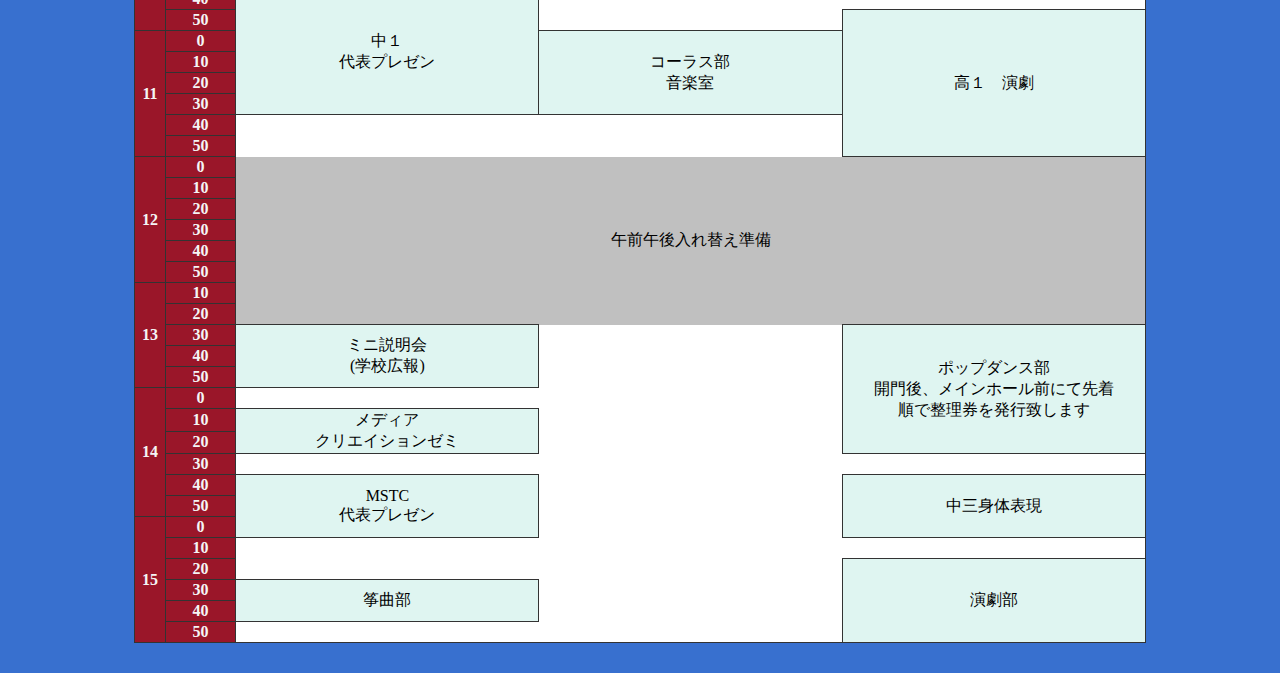
==== commit 475dd5fb: "media create" ====
--- a/time_schedule.html
+++ b/time_schedule.html
@@ -105,7 +105,7 @@
             <th>10</th>
         </tr>
         <tr>
-            <th>20</th><td class="none" colspan="2"></td><td class="offer" rowspan="3">MITA TALK</td>
+            <th>20</th><td class="none"></td><td class="none"></td><td class="offer" rowspan="3">MITA TALK</td>
         </tr>
         <tr>
             <th>30</th><td class="offer" rowspan="6">高１<br>演劇　上映</td><td class="none"></td>
@@ -117,22 +117,22 @@
             <th>50</th>
         </tr>
         <tr>
-            <th rowspan="6">14</th><th>0</th>
-        </tr>
-        <tr>
-            <th>10</th><td class="none"></td><td class="offer" rowspan="3">中３身体表現</td>
-        </tr>
-        <tr>
-            <th>20</th>
-        </tr>
-        <tr>
-            <th>30</th>
-        </tr>
-        <tr>
-            <th>40</th><td class="explanation" rowspan="3">ミニ説明会<br>(学校広報)</td>
-        </tr>
-        <tr>
-            <th>50</th><td class="none"></td><td class="offer" rowspan="3">高１　演劇</td>
+            <th rowspan="6">14</th><th>0</th><td class="none"></td><td class="offer" rowspan="3">中３身体表現</td>
+        </tr>
+        <tr>
+            <th>10</th>
+        </tr>
+        <tr>
+            <th>20</th>
+        </tr>
+        <tr>
+            <th>30</th>
+        </tr>
+        <tr>
+            <th>40</th><td class="explanation" rowspan="3">ミニ説明会<br>(学校広報)</td><td class="none"></td><td class="offer" rowspan="3">高１　演劇</td>
+        </tr>
+        <tr>
+            <th>50</th>
         </tr>
         <tr>
             <th rowspan="6">15</th><th>0</th>
@@ -182,13 +182,13 @@
             <th>20</th><td colspan="2"><td class="offer" rowspan="3">吹奏楽部</td>
         </tr>
         <tr>
-            <th>30</th>
-        </tr>
-        <tr>
-            <th>40</th>
-        </tr>
-        <tr>
-            <th>50</th><td colspan="3"></td>
+            <th>30</th><td class="offer" rowspan="2">メディア<br>クリエイションゼミ</td>
+        </tr>
+        <tr>
+            <th>40</th>
+        </tr>
+        <tr>
+            <th>50</th><td class="none"></td><td class="none"></td><td class="none"></td>
         </tr>
         <tr>
             <th rowspan="6">10</th><th>0</th><td class="explanation" rowspan="3">ミニ説明会<br>(学校広報)</td><td class="none"></td><td class="offer" rowspan="3">MITATALK</td>
@@ -266,16 +266,16 @@
             <th rowspan="6">14</th><th>0</th>
         </tr>
         <tr>
-            <th>10</th>
-        </tr>
-        <tr>
-            <th>20</th><td class="offer" rowspan="3">MSTC<br>代表プレゼン</td>
-        </tr>
-        <tr>
-            <th>30</th>
-        </tr>
-        <tr>
-            <th>40</th><td class="none"></td><td class="offer" rowspan="3" colspan="2">中三身体表現</td>
+            <th>10</th><td class="offer" rowspan="2">メディア<br>クリエイションゼミ</td>
+        </tr>
+        <tr>
+            <th>20</th>
+        </tr>
+        <tr>
+            <th>30</th><td class="none"></td>
+        </tr>
+        <tr>
+            <th>40</th><td class="offer" rowspan="3">MSTC<br>代表プレゼン</td><td class="none"></td><td class="offer" rowspan="3" colspan="2">中三身体表現</td>
         </tr>
         <tr>
             <th>50</th>
@@ -287,7 +287,7 @@
             <th>10</th><td></td>
         </tr>
         <tr>
-            <th>20</th><td class="none" colspan="2"></td><td class="offer" rowspan="4">演劇部</td>
+            <th>20</th><td class="none"></td><td class="none"></td><td class="offer" rowspan="4">演劇部</td>
         </tr>
         <tr>
             <th>30</th><td class="offer" rowspan="2">筝曲部</td>
--- a/css/time_schedule.css
+++ b/css/time_schedule.css
@@ -17,7 +17,7 @@
 }
 h1 label {
     display: block;
-    width: 28%;
+    width: 23%;
     font-size: 0.7rem;
     margin: auto;
     margin-top: 20px;
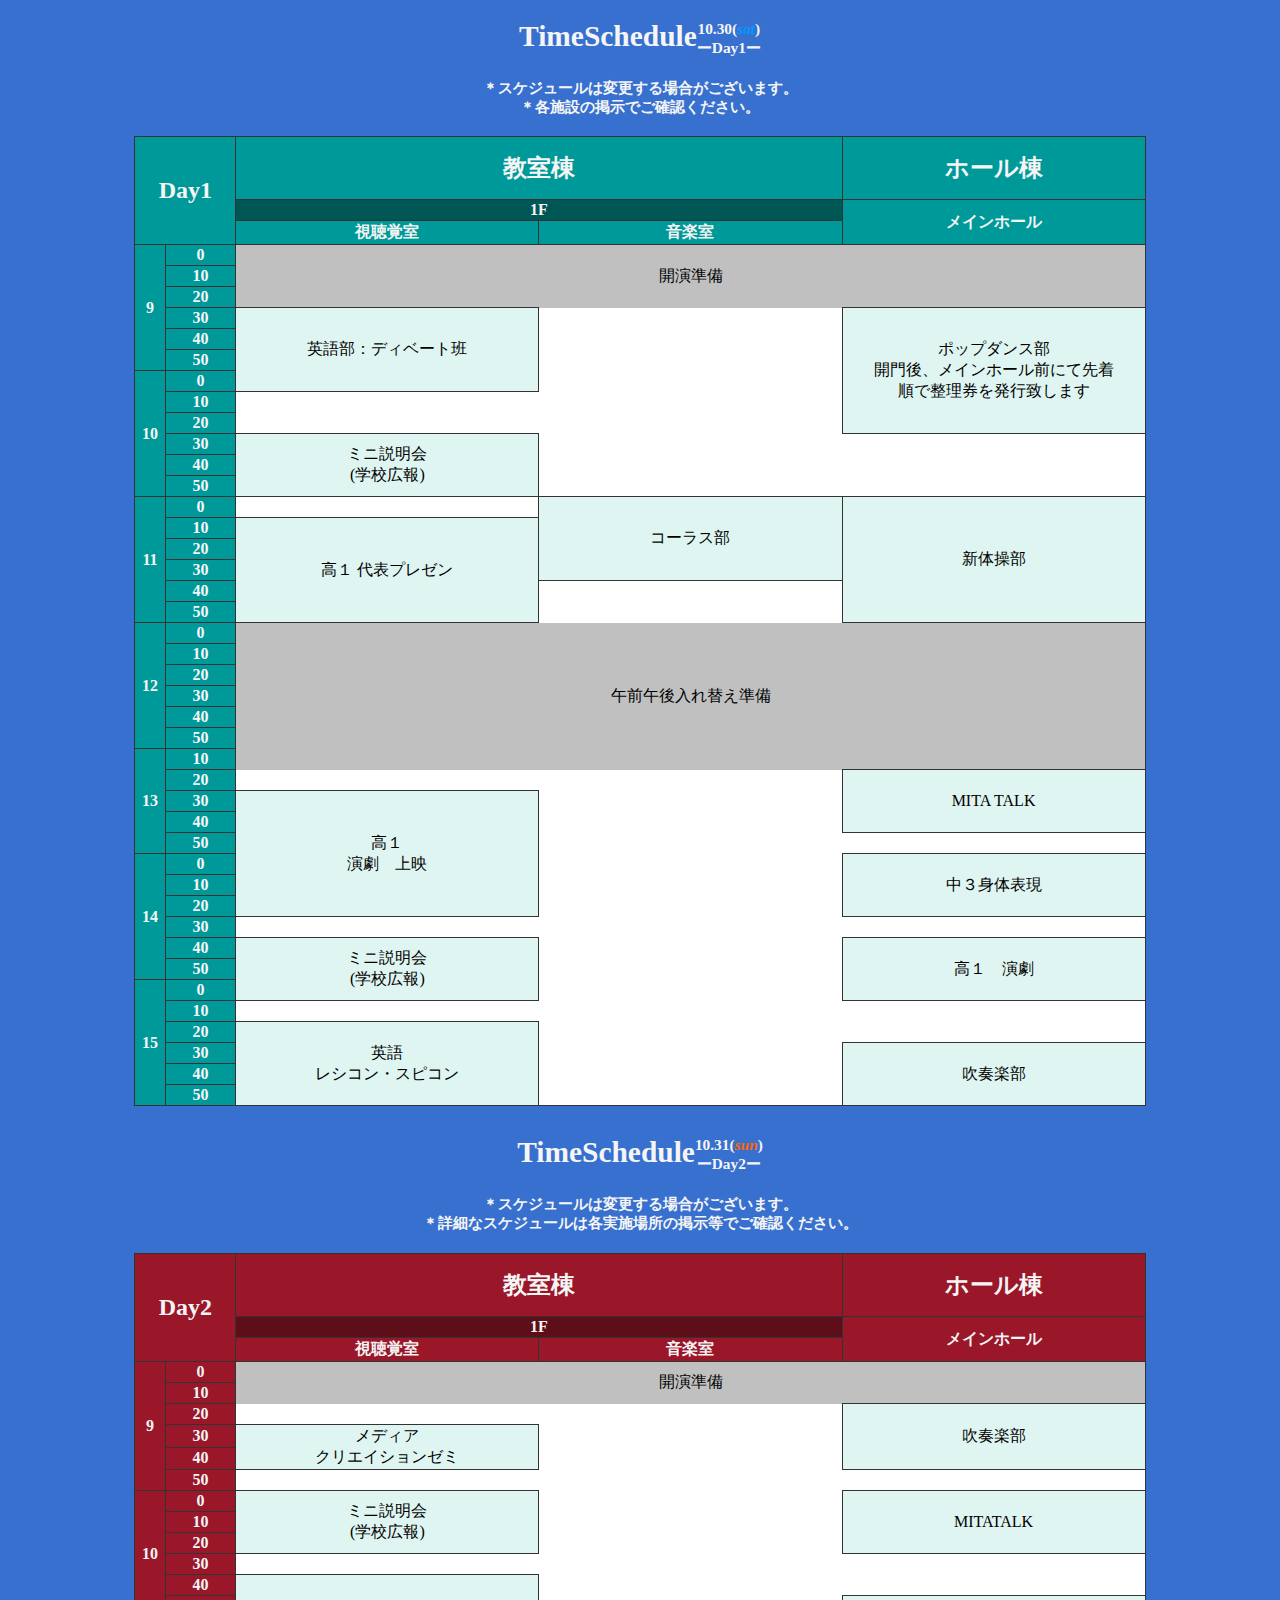
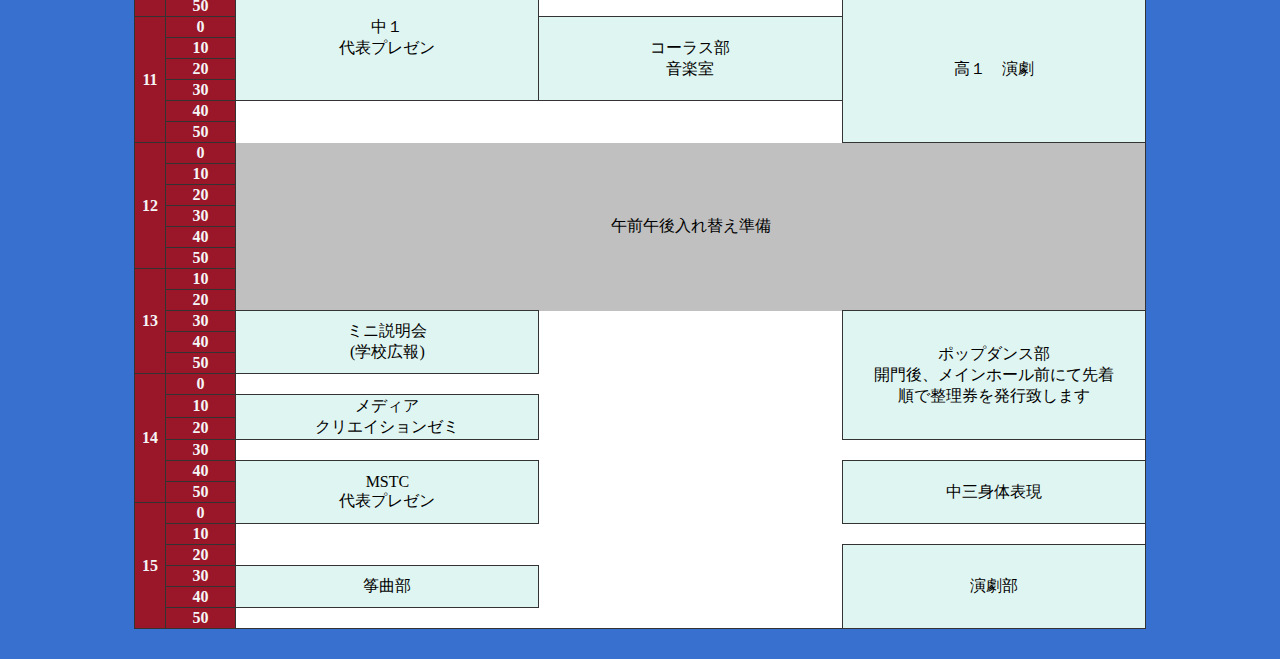
==== commit 7812ae91: "label div" ====
--- a/time_schedule.html
+++ b/time_schedule.html
@@ -12,7 +12,7 @@
         TimeSchedule<span>10.30(<em class="sat">sat</em>)<br>ーDay1ー</span><!-- <span class="schedule">タイムスケジュール<br>＜１日目＞</span> -->
         <label class="detail">
             <div>＊スケジュールは変更する場合がございます。</div>
-            <div>＊詳細なスケジュールは各実施場所の掲示等でご確認ください。</div>
+            <div>＊各施設の掲示でご確認ください。</div>
         </label>
     </h1>
     <div  class="table-cell">
--- a/css/time_schedule.css
+++ b/css/time_schedule.css
@@ -17,12 +17,10 @@
 }
 h1 label {
     display: block;
-    width: 23%;
-    font-size: 0.7rem;
+    font-size: 15px;
     margin: auto;
     margin-top: 20px;
     font-weight: 600;
-    text-align: left;
 }
 .setting {
     text-align: center;
@@ -107,9 +105,9 @@
     span  {
         font-size: 18px;
     }
-    h1 label {
+    /* h1 label {
         font-size: 10px;
-    }
+    } */
     table {
         width: 90%;
     }
@@ -119,16 +117,11 @@
     }
 
 }
-@media screen and (max-width: 1045px) {
-    h1 label {
-        width: 40%;
-    }
-}
 @media screen and (max-width: 725px) {
     body {
-        width: 120%;
+        /* width: 120%; */
     }
     h1 label {
-        width: 60%;
+        /* width: 60%; */
     }
 }